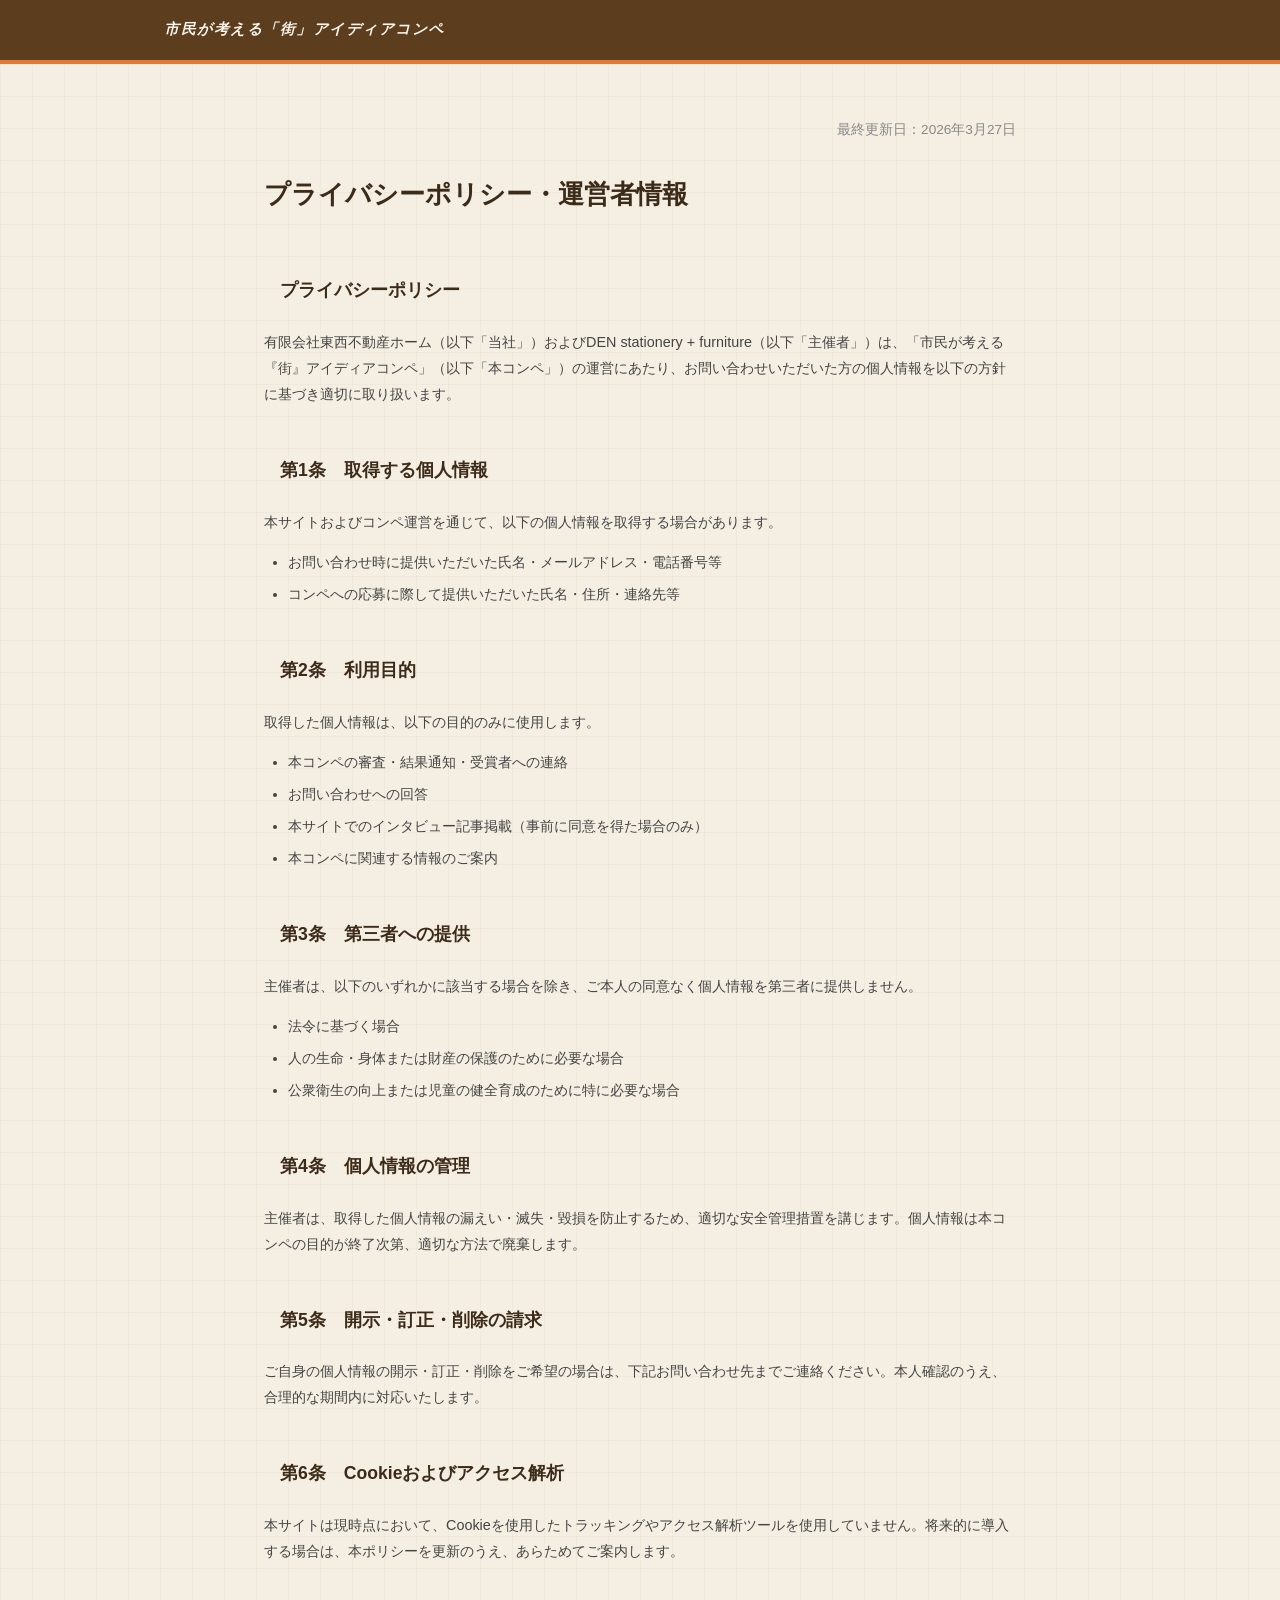
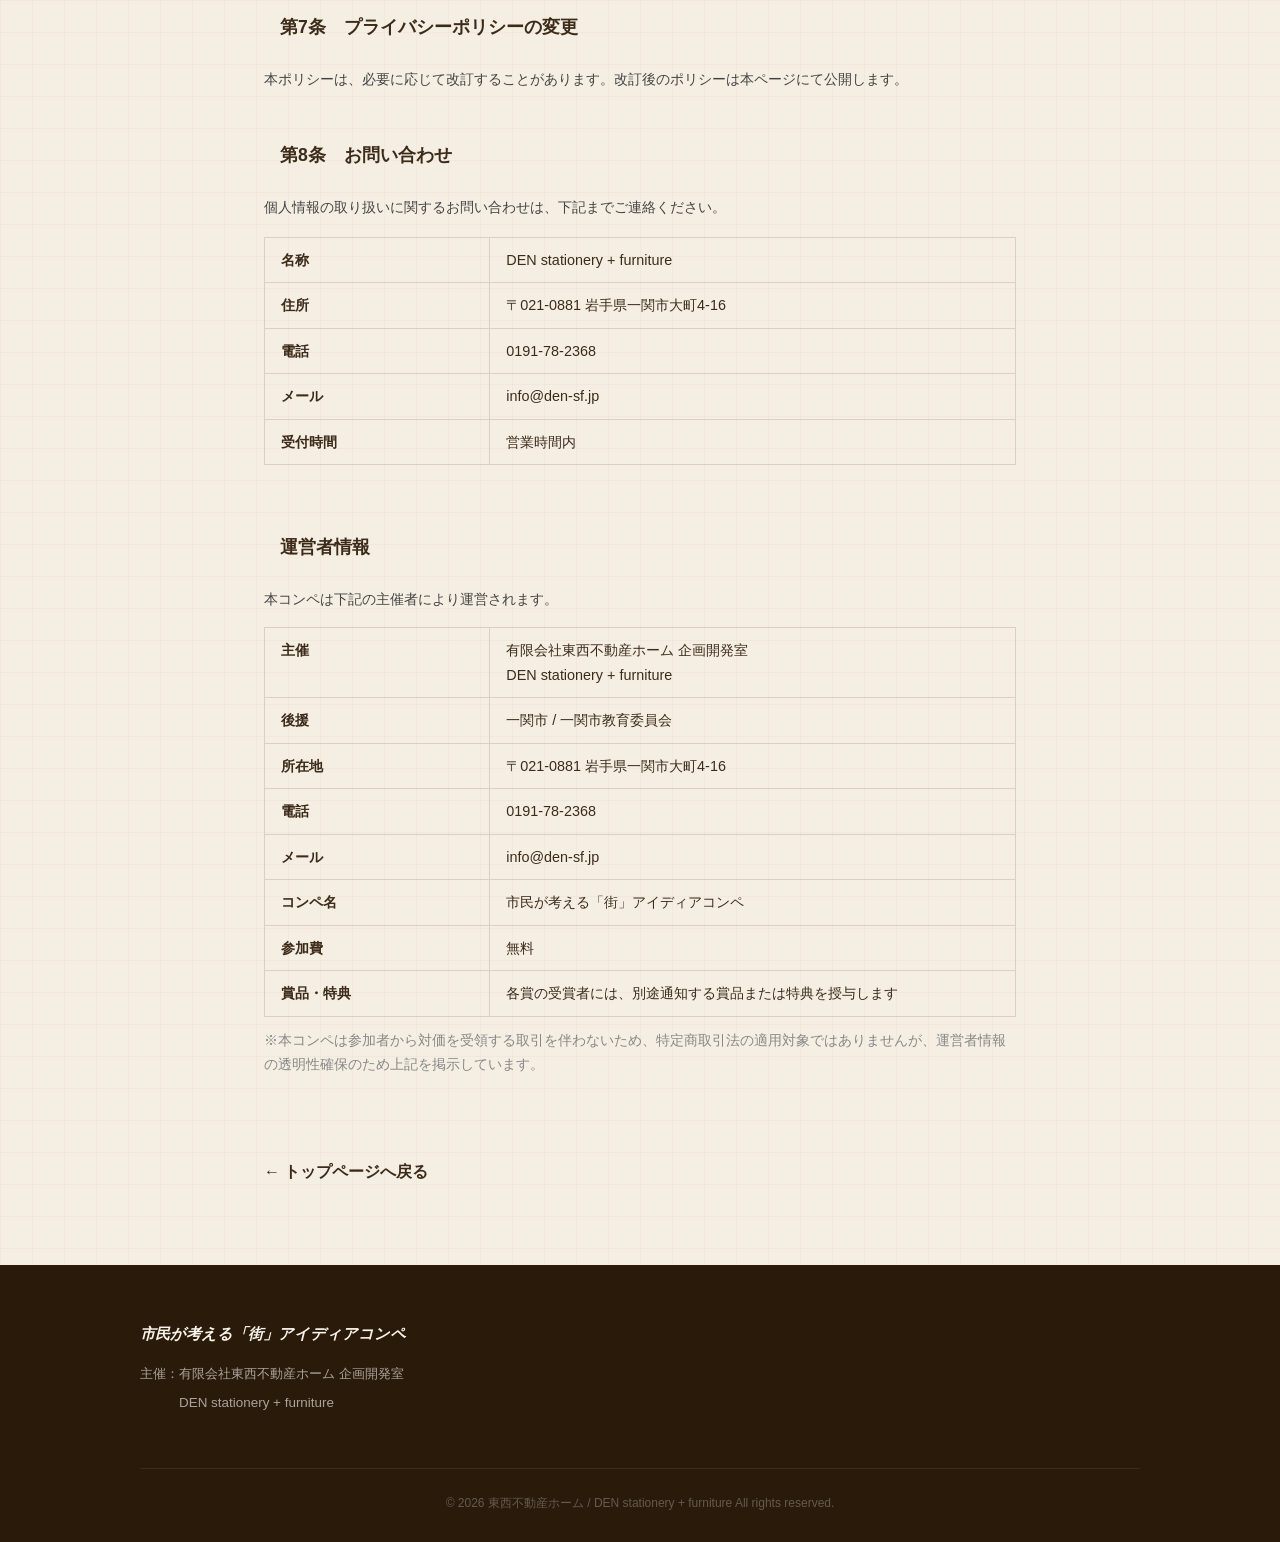
==== privacy-policy.html @ beafdbe0 "third" ====
<!DOCTYPE html>
<html lang="ja">
<head>
  <meta charset="UTF-8">
  <meta name="viewport" content="width=device-width, initial-scale=1.0">
  <title>プライバシーポリシー・運営者情報 | 市民が考える「街」アイディアコンペ</title>
  <link rel="icon" type="image/svg+xml" href="favicon.svg">
  <link rel="stylesheet" href="style.css">
  <style>
    .policy-page {
      max-width: 800px;
      margin: 0 auto;
      padding: 40px 24px 80px;
    }
    .policy-page h1 {
      font-size: 1.6rem;
      color: var(--color-primary);
      border-bottom: 3px solid var(--color-accent);
      padding-bottom: 12px;
      margin-bottom: 40px;
    }
    .policy-section {
      margin-bottom: 40px;
    }
    .policy-section h2 {
      font-size: 1.1rem;
      color: var(--color-primary);
      background: var(--color-bg-light);
      border-left: 4px solid var(--color-accent);
      padding: 8px 16px;
      margin-bottom: 16px;
    }
    .policy-section h3 {
      font-size: 1rem;
      color: var(--color-primary);
      margin: 20px 0 8px;
    }
    .policy-section p, .policy-section li {
      font-size: 0.9rem;
      line-height: 1.8;
      color: #444;
    }
    .policy-section ul {
      padding-left: 1.5em;
      margin: 8px 0;
    }
    .policy-section ul li {
      margin-bottom: 6px;
    }
    .operator-table {
      width: 100%;
      border-collapse: collapse;
      font-size: 0.9rem;
      margin-top: 8px;
    }
    .operator-table th, .operator-table td {
      border: 1px solid #d9cfc4;
      padding: 10px 16px;
      text-align: left;
      vertical-align: top;
    }
    .operator-table th {
      background: var(--color-bg-light);
      color: var(--color-primary);
      width: 30%;
      white-space: nowrap;
    }
    .back-link {
      display: inline-block;
      margin-top: 40px;
      color: var(--color-accent);
      text-decoration: none;
      font-weight: bold;
    }
    .back-link:hover { text-decoration: underline; }
    .updated-date {
      font-size: 0.85rem;
      color: #888;
      text-align: right;
      margin-bottom: 32px;
    }
  </style>
</head>
<body>

  <header class="header">
    <div class="container header-container">
      <h1 class="header-title"><a href="/" style="text-decoration:none;color:inherit;">市民が考える「街」アイディアコンペ</a></h1>
    </div>
  </header>

  <main>
    <div class="policy-page">
      <p class="updated-date">最終更新日：2026年3月27日</p>

      <h1>プライバシーポリシー・運営者情報</h1>

      <!-- プライバシーポリシー -->
      <div class="policy-section">
        <h2>プライバシーポリシー</h2>
        <p>有限会社東西不動産ホーム（以下「当社」）およびDEN stationery + furniture（以下「主催者」）は、「市民が考える『街』アイディアコンペ」（以下「本コンペ」）の運営にあたり、お問い合わせいただいた方の個人情報を以下の方針に基づき適切に取り扱います。</p>
      </div>

      <div class="policy-section">
        <h2>第1条　取得する個人情報</h2>
        <p>本サイトおよびコンペ運営を通じて、以下の個人情報を取得する場合があります。</p>
        <ul>
          <li>お問い合わせ時に提供いただいた氏名・メールアドレス・電話番号等</li>
          <li>コンペへの応募に際して提供いただいた氏名・住所・連絡先等</li>
        </ul>
      </div>

      <div class="policy-section">
        <h2>第2条　利用目的</h2>
        <p>取得した個人情報は、以下の目的のみに使用します。</p>
        <ul>
          <li>本コンペの審査・結果通知・受賞者への連絡</li>
          <li>お問い合わせへの回答</li>
          <li>本サイトでのインタビュー記事掲載（事前に同意を得た場合のみ）</li>
          <li>本コンペに関連する情報のご案内</li>
        </ul>
      </div>

      <div class="policy-section">
        <h2>第3条　第三者への提供</h2>
        <p>主催者は、以下のいずれかに該当する場合を除き、ご本人の同意なく個人情報を第三者に提供しません。</p>
        <ul>
          <li>法令に基づく場合</li>
          <li>人の生命・身体または財産の保護のために必要な場合</li>
          <li>公衆衛生の向上または児童の健全育成のために特に必要な場合</li>
        </ul>
      </div>

      <div class="policy-section">
        <h2>第4条　個人情報の管理</h2>
        <p>主催者は、取得した個人情報の漏えい・滅失・毀損を防止するため、適切な安全管理措置を講じます。個人情報は本コンペの目的が終了次第、適切な方法で廃棄します。</p>
      </div>

      <div class="policy-section">
        <h2>第5条　開示・訂正・削除の請求</h2>
        <p>ご自身の個人情報の開示・訂正・削除をご希望の場合は、下記お問い合わせ先までご連絡ください。本人確認のうえ、合理的な期間内に対応いたします。</p>
      </div>

      <div class="policy-section">
        <h2>第6条　Cookieおよびアクセス解析</h2>
        <p>本サイトは現時点において、Cookieを使用したトラッキングやアクセス解析ツールを使用していません。将来的に導入する場合は、本ポリシーを更新のうえ、あらためてご案内します。</p>
      </div>

      <div class="policy-section">
        <h2>第7条　プライバシーポリシーの変更</h2>
        <p>本ポリシーは、必要に応じて改訂することがあります。改訂後のポリシーは本ページにて公開します。</p>
      </div>

      <div class="policy-section">
        <h2>第8条　お問い合わせ</h2>
        <p>個人情報の取り扱いに関するお問い合わせは、下記までご連絡ください。</p>
        <table class="operator-table" style="margin-top:16px;">
          <tr><th>名称</th><td>DEN stationery + furniture</td></tr>
          <tr><th>住所</th><td>〒021-0881 岩手県一関市大町4-16</td></tr>
          <tr><th>電話</th><td>0191-78-2368</td></tr>
          <tr><th>メール</th><td>&#105;&#110;&#102;&#111;&#64;&#100;&#101;&#110;&#45;&#115;&#102;&#46;&#106;&#112;</td></tr>
          <tr><th>受付時間</th><td>営業時間内</td></tr>
        </table>
      </div>

      <!-- 運営者情報（特定商取引法に準じた表示） -->
      <div class="policy-section" style="margin-top: 60px;">
        <h2>運営者情報</h2>
        <p>本コンペは下記の主催者により運営されます。</p>
        <table class="operator-table">
          <tr><th>主催</th><td>有限会社東西不動産ホーム 企画開発室<br>DEN stationery + furniture</td></tr>
          <tr><th>後援</th><td>一関市 / 一関市教育委員会</td></tr>
          <tr><th>所在地</th><td>〒021-0881 岩手県一関市大町4-16</td></tr>
          <tr><th>電話</th><td>0191-78-2368</td></tr>
          <tr><th>メール</th><td>&#105;&#110;&#102;&#111;&#64;&#100;&#101;&#110;&#45;&#115;&#102;&#46;&#106;&#112;</td></tr>
          <tr><th>コンペ名</th><td>市民が考える「街」アイディアコンペ</td></tr>
          <tr><th>参加費</th><td>無料</td></tr>
          <tr><th>賞品・特典</th><td>各賞の受賞者には、別途通知する賞品または特典を授与します</td></tr>
        </table>
        <p style="margin-top:12px; font-size:0.85rem; color:#888;">※本コンペは参加者から対価を受領する取引を伴わないため、特定商取引法の適用対象ではありませんが、運営者情報の透明性確保のため上記を掲示しています。</p>
      </div>

      <a href="/" class="back-link">← トップページへ戻る</a>
    </div>
  </main>

  <footer class="footer">
    <div class="footer-grid">
      <div class="footer-info">
        <h2 class="footer-logo">市民が考える「街」アイディアコンペ</h2>
        <p>主催：有限会社東西不動産ホーム 企画開発室</p>
        <p>　　　DEN stationery + furniture</p>
      </div>
    </div>
    <div class="copyright">
      &copy; 2026 東西不動産ホーム / DEN stationery + furniture All rights reserved.
    </div>
  </footer>

</body>
</html>
---- style.css ----
/* ＝＝＝ クラフト・ハンドメイド ＝＝＝ */

:root {
  --bg-color: #f5efe3;
  --text-main: #3d2b1a;
  --text-light: #6b4f36;
  --text-muted: #a08060;
  --primary-color: #5c3d1e;
  --accent-color: #e07b39;
  --green: #7c9a6e;
  --tan: #c4a882;
  --cream: #faf5ec;
  --border: #ddd0b8;
  --white: #fffdf8;
}

/* ＝＝＝ ベーススタイル ＝＝＝ */
* {
  box-sizing: border-box;
}

body {
  margin: 0;
  padding: 0;
  font-family: "Helvetica Neue", Arial, "Hiragino Kaku Gothic ProN", "Hiragino Sans", Meiryo, sans-serif;
  background-color: var(--bg-color);
  background-image:
    linear-gradient(rgba(180,150,110,0.07) 1px, transparent 1px),
    linear-gradient(90deg, rgba(180,150,110,0.07) 1px, transparent 1px);
  background-size: 32px 32px;
  color: var(--text-main);
  line-height: 1.7;
}

a {
  text-decoration: none;
  color: inherit;
}

p {
  font-size: 1.2rem;
}

.container {
  max-width: 1000px;
  margin: 0 auto;
  padding: 0 24px;
}

/* ＝＝＝ ヘッダー ＝＝＝ */
.header {
  background-color: var(--primary-color);
  position: sticky;
  top: 0;
  z-index: 100;
  border-bottom: 4px solid var(--accent-color);
}

.header-container {
  display: flex;
  justify-content: space-between;
  align-items: center;
  padding: 0 24px;
  height: 60px;
}

.header-title {
  font-size: 0.92rem;
  font-weight: 700;
  color: var(--cream);
  margin: 0;
  letter-spacing: 1.5px;
  font-style: italic;
}

.header-nav {
  display: none;
  gap: 28px;
  font-size: 0.82rem;
  font-weight: 700;
  color: rgba(255,255,255,0.6);
  letter-spacing: 0.5px;
}

.header-nav a:hover {
  color: var(--accent-color);
  transition: color 0.2s;
}

/* ＝＝＝ ヒーローセクション ＝＝＝ */
.hero-section {
  padding: 48px 20px 64px;
}

.hero-image-wrapper {
  max-width: 820px;
  margin: 0 auto;
  border-radius: 4px;
  overflow: hidden;
  box-shadow:
    4px 4px 0 var(--tan),
    8px 8px 0 rgba(180,150,110,0.3);
  border: 6px solid var(--white);
  background-color: var(--white);
  transform: rotate(-3deg);
}

.hero-image-wrapper img {
  width: 100%;
  height: auto;
  display: block;
}

.hero-text-area {
  text-align: center;
  margin-top: 56px;
}

.hero-catchphrase {
  font-size: 2rem;
  font-weight: 900;
  color: var(--primary-color);
  margin: 0 0 24px;
  letter-spacing: -0.5px;
  line-height: 1.3;
  font-style: italic;
}

.badge {
  display: inline-block;
  background-color: var(--accent-color);
  color: var(--white);
  padding: 8px 24px;
  font-weight: 700;
  font-size: 1.25rem;
  margin-bottom: 20px;
  transform: rotate(-1deg);
  box-shadow: 3px 3px 0 var(--primary-color);
  border-radius: 2px;
}

.hero-description {
  color: var(--text-light);
  max-width: 600px;
  margin: 0 auto;
  font-size: 1.2rem;
  line-height: 1.85;
}

/* ＝＝＝ スケジュール・結果発表 ＝＝＝ */
.schedule-section {
  background-color: var(--cream);
  padding: 64px 0;
  border-top: 2px dashed var(--border);
  border-bottom: 2px dashed var(--border);
}

.schedule-container {
  max-width: 800px;
  margin: 0 auto;
  text-align: center;
  padding: 0 24px;
}

.section-title-sky {
  font-size: 1.3rem;
  font-weight: 900;
  color: var(--primary-color);
  margin: 0 0 28px;
  display: flex;
  align-items: center;
  justify-content: center;
  gap: 10px;
  font-style: italic;
}

.section-title-sky::before,
.section-title-sky::after {
  content: '';
  display: block;
  flex: 1;
  height: 1px;
  background: var(--border);
  max-width: 80px;
}

.schedule-card {
  background-color: var(--white);
  padding: 36px 40px;
  border-radius: 4px;
  box-shadow: 4px 4px 0 var(--tan);
  border: 1.5px solid var(--border);
}

.schedule-card p {
  color: var(--text-light);
  margin: 0;
  line-height: 1.85;
}

.announce-date {
  font-size: 2rem;
  font-weight: 900;
  color: var(--accent-color);
  margin: 28px 0;
  font-style: italic;
}

.note-text {
  font-size: 0.82rem;
  color: var(--text-muted);
}

/* 賞のグリッド */
.awards-grid {
  display: grid;
  grid-template-columns: repeat(2, 1fr);
  gap: 10px;
  margin-top: 28px;
}

.award-item {
  padding: 12px 16px;
  border-radius: 3px;
  display: flex;
  flex-direction: column;
  justify-content: center;
  font-size: 0.88rem;
  text-align: left;
  border: 1.5px solid transparent;
}

.award-item span:first-child {
  font-weight: 700;
}

.award-item span:last-child {
  font-size: 0.75rem;
  margin-top: 3px;
}

.award-gold    { background-color: #fef9ec; border-color: #f0d080; color: #7a5a00; }
.award-silver  { background-color: #f5f5f0; border-color: #c8c8b8; color: #505048; }
.award-special { background-color: #fdf0e8; border-color: #e8b090; color: #7a3010; }
.award-wish    { background-color: #f0ede8; border-color: #c4a882; color: #5c3d1e; }
.award-fun     { background-color: #edf4ec; border-color: #a8c8a0; color: #2a5a28; }

/* ＝＝＝ 審査写真ギャラリー ＝＝＝ */
.exam-photos {
  display: grid;
  grid-template-columns: 1fr 1fr;
  gap: 16px;
  margin-top: 28px;
}

.exam-photo {
  background-color: var(--white);
  border: 5px solid var(--white);
  box-shadow: 3px 3px 0 var(--tan);
  overflow: hidden;
  transition: transform 0.25s, box-shadow 0.25s;
}

.exam-photo img {
  width: 100%;
  height: 180px;
  object-fit: cover;
  display: block;
}

.exam-photo-caption {
  display: block;
  font-size: 0.72rem;
  color: var(--text-muted);
  padding: 8px 6px 6px;
  font-style: italic;
  letter-spacing: 0.3px;
  text-align: center;
}

.exam-photo--1 { transform: rotate(-1.5deg); }
.exam-photo--2 { transform: rotate(1deg); }
.exam-photo--3 { transform: rotate(-0.8deg); grid-column: 1 / -1; }

.exam-photo--3 img {
  height: 220px;
}

.exam-photo:hover {
  transform: rotate(0deg) scale(1.02);
  box-shadow: 5px 5px 0 var(--tan);
  z-index: 1;
  position: relative;
}

@media (min-width: 768px) {
  .exam-photos {
    grid-template-columns: repeat(3, 1fr);
  }
  .exam-photo--3 {
    grid-column: auto;
  }
  .exam-photo img,
  .exam-photo--3 img {
    height: 200px;
  }
}

/* ＝＝＝ インタビューセクション ＝＝＝ */
.interviews-section {
  padding: 80px 0;
}

.section-header {
  text-align: center;
  margin-bottom: 48px;
}

.section-header h3 {
  font-size: 1.6rem;
  font-weight: 900;
  color: var(--primary-color);
  margin: 0 0 12px;
  font-style: italic;
}

.section-header p {
  color: var(--text-light);
  margin: 0 auto 12px;
  max-width: 680px;
  font-size: 1.2rem;
  line-height: 1.8;
}

.interviews-grid {
  display: grid;
  grid-template-columns: 1fr;
  gap: 28px;
}

.interview-card {
  background-color: var(--white);
  border-radius: 4px;
  overflow: hidden;
  box-shadow: 3px 3px 0 var(--tan);
  border: 1.5px solid var(--border);
  transition: transform 0.25s, box-shadow 0.25s;
}

.interview-card:hover {
  transform: translate(-2px, -2px);
  box-shadow: 5px 5px 0 var(--tan);
}

.card-image-wrapper {
  position: relative;
  background-color: #ede4d4;
  aspect-ratio: 4/3;
  display: flex;
  align-items: center;
  justify-content: center;
  overflow: hidden;
}

.coming-soon-overlay {
  position: absolute;
  top: 0; left: 0; right: 0; bottom: 0;
  background-color: rgba(237, 228, 212, 0.65);
  backdrop-filter: blur(3px);
  -webkit-backdrop-filter: blur(3px);
  display: flex;
  align-items: center;
  justify-content: center;
  z-index: 10;
}

.coming-soon-label {
  background-color: var(--primary-color);
  color: var(--cream);
  padding: 6px 18px;
  border-radius: 2px;
  font-size: 0.72rem;
  font-weight: 700;
  letter-spacing: 2px;
  text-transform: uppercase;
  transform: rotate(-1.5deg);
  box-shadow: 2px 2px 0 rgba(0,0,0,0.2);
}

.card-icon {
  font-size: 3.5rem;
  opacity: 0.18;
  transition: transform 0.4s;
}

.interview-card:hover .card-icon {
  transform: scale(1.08) rotate(3deg);
}

.card-content {
  padding: 24px 28px;
  border-top: 2px dashed var(--border);
}

.card-vol {
  font-size: 0.7rem;
  font-weight: 700;
  color: var(--accent-color);
  margin-bottom: 8px;
  letter-spacing: 1.5px;
  text-transform: uppercase;
}

.card-title {
  font-size: 1rem;
  font-weight: 700;
  margin: 0 0 10px;
  color: #c4b8a8;
  font-style: italic;
}

.card-desc {
  font-size: 0.84rem;
  color: #c4b8a8;
  margin: 0 0 14px;
  display: -webkit-box;
  -webkit-line-clamp: 3;
  line-clamp: 3;
  -webkit-box-orient: vertical;
  overflow: hidden;
  line-height: 1.65;
}

.card-footer {
  font-size: 0.75rem;
  font-weight: 700;
  color: #c4b8a8;
  letter-spacing: 0.5px;
}

.more-btn-wrapper {
  text-align: center;
  margin-top: 48px;
}

.more-btn {
  background-color: transparent;
  color: var(--text-muted);
  border: 2px dashed var(--border);
  padding: 12px 40px;
  border-radius: 3px;
  font-size: 0.85rem;
  font-weight: 700;
  cursor: not-allowed;
}

/* ＝＝＝ コンペ概要 ＝＝＝ */
.about-section {
  background-color: var(--primary-color);
  padding: 72px 0;
  border-top: none;
}

.about-section .section-header h3 {
  font-size: 1.5rem;
  font-weight: 900;
  color: var(--cream);
  font-style: italic;
}

.about-section .section-header p {
  color: rgba(255,255,255,0.6);
}

.about-card {
  background-color: rgba(255,255,255,0.06);
  border-radius: 4px;
  padding: 40px;
  max-width: 800px;
  margin: 0 auto;
  border: 1px solid rgba(255,255,255,0.12);
}

.about-item {
  margin-bottom: 28px;
}

.about-item:last-child {
  margin-bottom: 0;
}

.about-item h4 {
  font-size: 0.72rem;
  font-weight: 700;
  color: var(--accent-color);
  border-bottom: 1px dashed rgba(255,255,255,0.15);
  padding-bottom: 8px;
  margin: 0 0 12px;
  letter-spacing: 2px;
  text-transform: uppercase;
}

.about-item p {
  font-size: 0.92rem;
  color: rgba(255,255,255,0.72);
  margin: 0;
  line-height: 1.8;
}

.about-grid {
  display: grid;
  grid-template-columns: 1fr;
  gap: 28px;
}

/* ＝＝＝ フッター ＝＝＝ */
.footer {
  background-color: #2a1a0a;
  color: rgba(255,255,255,0.6);
  padding: 56px 24px 28px;
}

.footer-grid {
  display: grid;
  grid-template-columns: 1fr;
  gap: 40px;
  max-width: 1000px;
  margin: 0 auto 48px;
}

.footer-logo {
  color: var(--cream);
  font-size: 0.95rem;
  font-weight: 700;
  margin: 0 0 16px;
  font-style: italic;
}

.footer-info p {
  font-size: 0.84rem;
  margin: 0 0 6px;
  line-height: 1.7;
}

.footer-contact h3 {
  color: var(--cream);
  font-size: 0.75rem;
  margin: 0 0 14px;
  letter-spacing: 1.5px;
  text-transform: uppercase;
  border-bottom: 1px solid rgba(255,255,255,0.12);
  padding-bottom: 8px;
}

.footer-contact p {
  font-size: 0.84rem;
  margin: 0 0 6px;
}

.copyright {
  text-align: center;
  font-size: 0.75rem;
  color: rgba(255,255,255,0.28);
  border-top: 1px solid rgba(255,255,255,0.08);
  padding-top: 24px;
  max-width: 1000px;
  margin: 0 auto;
}

/* ＝＝＝ レスポンシブ対応（PC向け） ＝＝＝ */
@media (min-width: 768px) {
  .header-nav {
    display: flex;
  }

  .hero-catchphrase {
    font-size: 2.6rem;
  }

  .desktop-br {
    display: block;
  }

  .mobile-br {
    display: none;
  }

  .awards-grid {
    grid-template-columns: repeat(5, 1fr);
  }

  .interviews-grid {
    grid-template-columns: repeat(3, 1fr);
  }

  .about-grid {
    grid-template-columns: repeat(2, 1fr);
  }

  .footer-grid {
    grid-template-columns: 1fr 1fr;
  }

  .footer-contact {
    text-align: right;
  }
}

/* スマホ向け改行調整 */
@media (max-width: 767px) {
  .desktop-br {
    display: none;
  }
  .mobile-br {
    display: block;
  }

  .section-header {
    padding: 0 20px;
  }

  .schedule-card {
    padding: 28px 20px;
  }

  .about-card {
    padding: 28px 20px;
  }
}
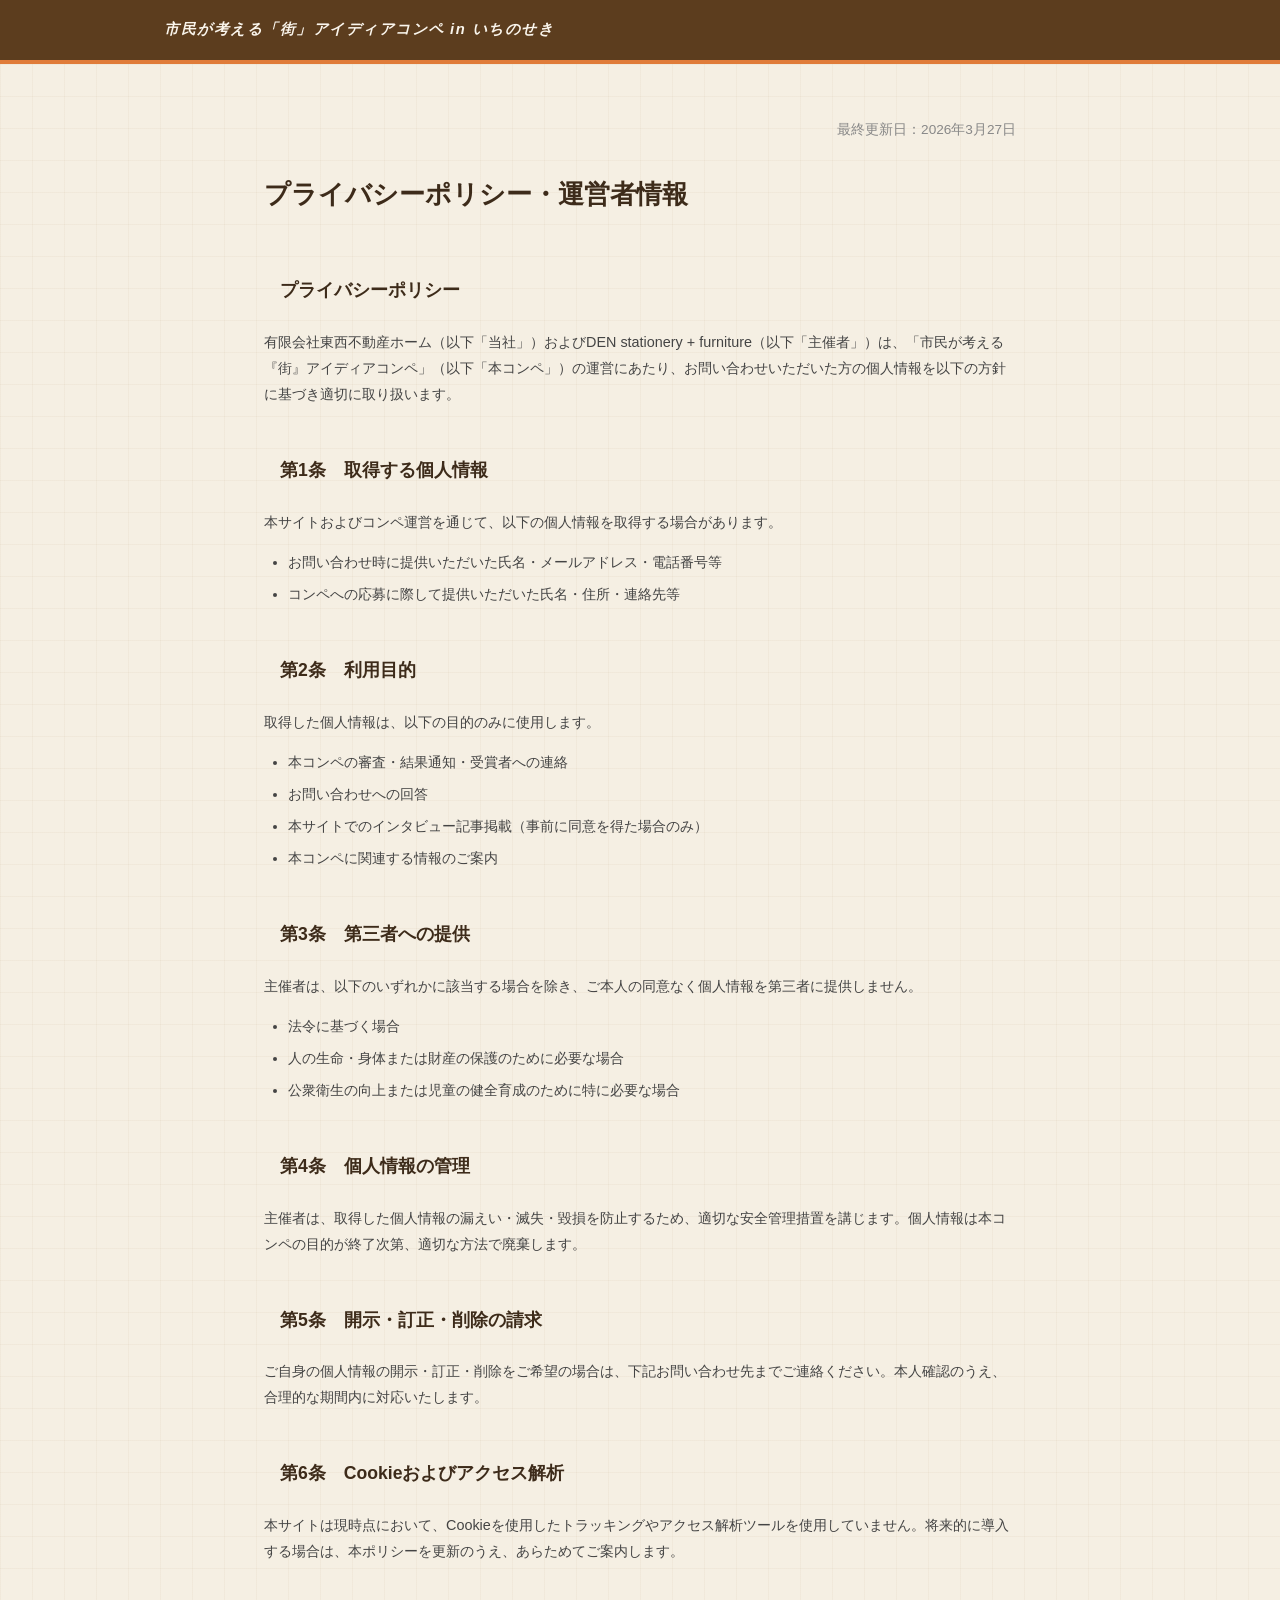
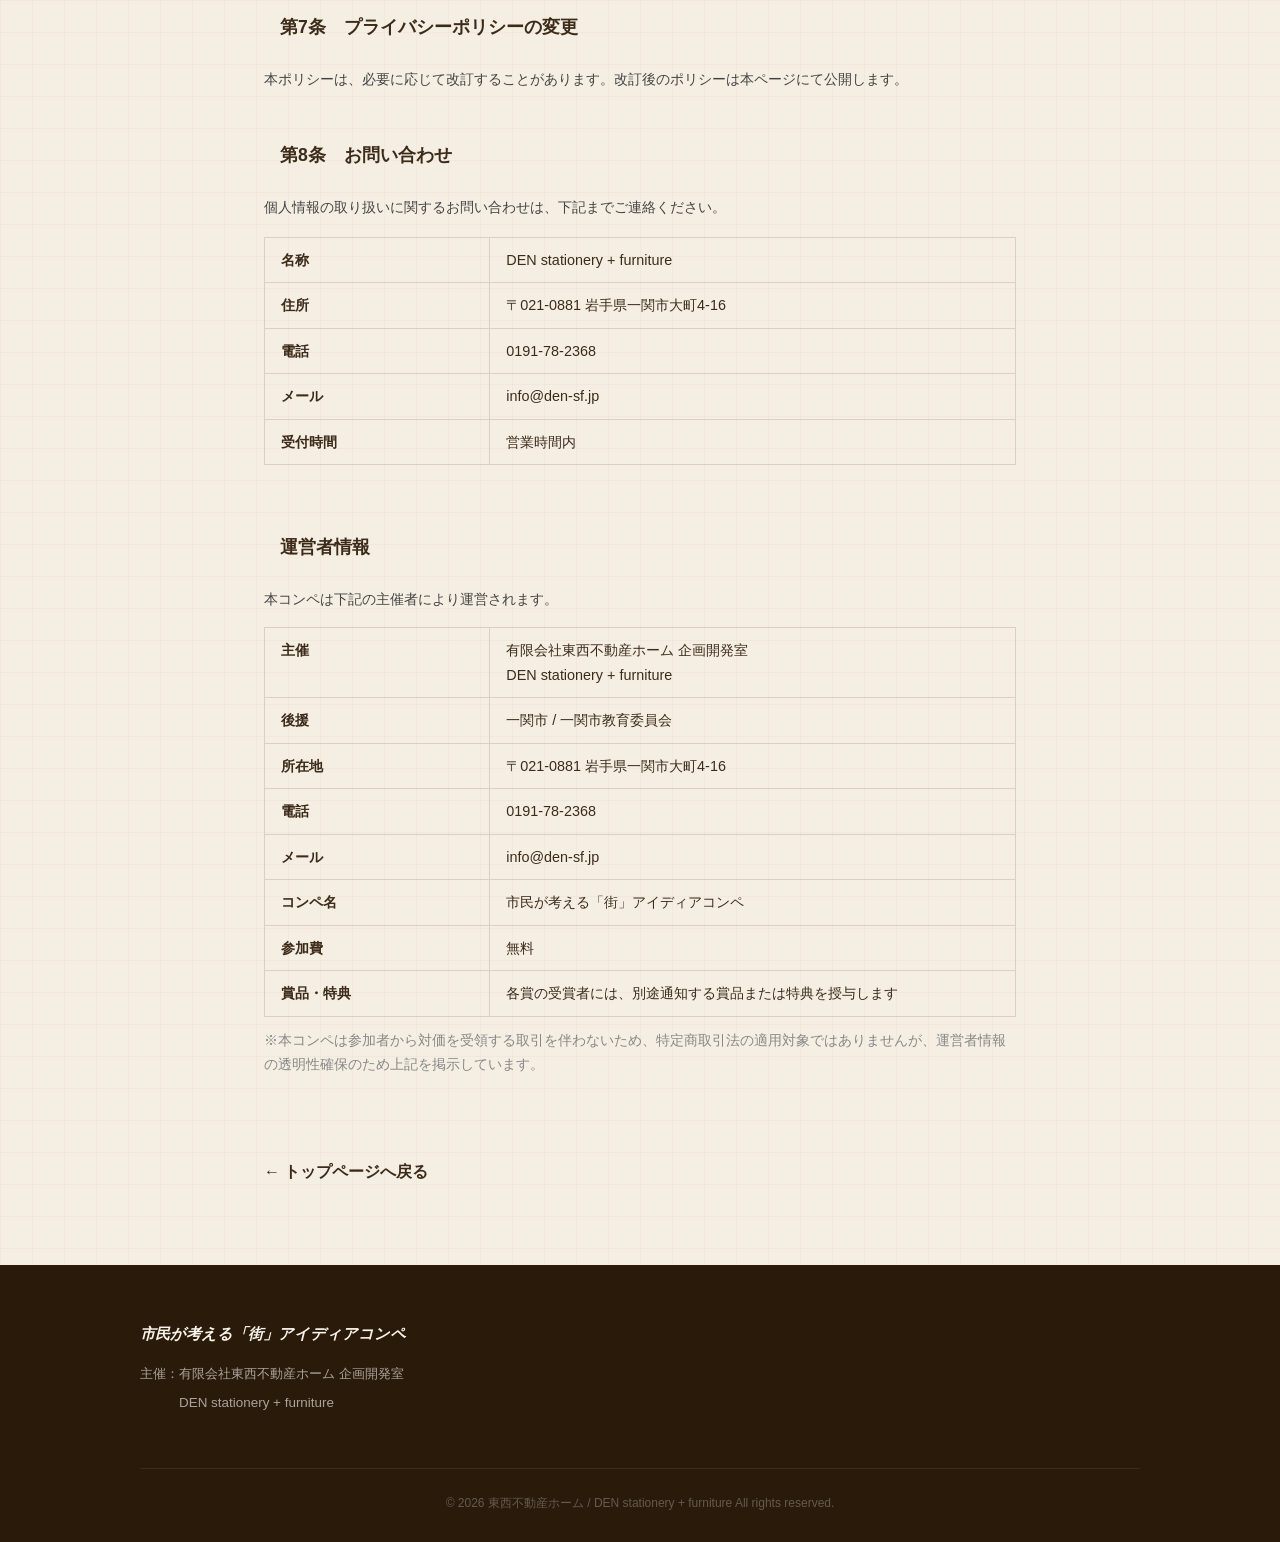
==== commit f89164b3: "審査結果発表セクションを更新 - 受賞結果8作品を掲載（金・銀・特別・あったらいいな・楽しくなる賞） - 受賞カードを横長縦積みレイアウトに変更、ブラー・シャドウ装飾追加 - メッセージ文を手書き風フ" ====
--- a/privacy-policy.html
+++ b/privacy-policy.html
@@ -85,7 +85,7 @@
 
   <header class="header">
     <div class="container header-container">
-      <h1 class="header-title"><a href="/" style="text-decoration:none;color:inherit;">市民が考える「街」アイディアコンペ</a></h1>
+      <h1 class="header-title"><a href="/" style="text-decoration:none;color:inherit;">市民が考える「街」アイディアコンペ in いちのせき</a></h1>
     </div>
   </header>
 
--- a/style.css
+++ b/style.css
@@ -184,6 +184,22 @@
   max-width: 80px;
 }
 
+.section-title-result {
+  font-size: 2.2rem;
+  font-style: normal;
+  letter-spacing: 0.05em;
+  margin-bottom: 36px;
+  padding-bottom: 16px;
+  border-bottom: 3px solid;
+  border-image: linear-gradient(90deg, #e6b800, #b8860b) 1;
+  gap: 14px;
+}
+
+.section-title-result::before,
+.section-title-result::after {
+  display: none;
+}
+
 .schedule-card {
   background-color: var(--white);
   padding: 36px 40px;
@@ -213,37 +229,93 @@
 
 /* 賞のグリッド */
 .awards-grid {
-  display: grid;
-  grid-template-columns: repeat(2, 1fr);
-  gap: 10px;
-  margin-top: 28px;
-}
-
-.award-item {
-  padding: 12px 16px;
-  border-radius: 3px;
   display: flex;
   flex-direction: column;
-  justify-content: center;
-  font-size: 0.88rem;
+  gap: 14px;
+  margin-top: 28px;
+}
+
+.award-item {
+  padding: 20px 28px;
+  border-radius: 10px;
+  display: flex;
+  flex-direction: row;
+  align-items: center;
+  gap: 0;
+  border: 2px solid transparent;
+  filter: drop-shadow(0 4px 16px rgba(0,0,0,0.10));
+  backdrop-filter: blur(8px);
+  -webkit-backdrop-filter: blur(8px);
   text-align: left;
-  border: 1.5px solid transparent;
 }
 
 .award-item span:first-child {
-  font-weight: 700;
+  font-weight: 800;
+  white-space: nowrap;
+  width: 160px;
+  flex-shrink: 0;
+  padding-right: 20px;
+  border-right: 2px solid currentColor;
+  opacity: 0.6;
 }
 
 .award-item span:last-child {
-  font-size: 0.75rem;
-  margin-top: 3px;
-}
-
-.award-gold    { background-color: #fef9ec; border-color: #f0d080; color: #7a5a00; }
-.award-silver  { background-color: #f5f5f0; border-color: #c8c8b8; color: #505048; }
+  font-weight: 600;
+  line-height: 1.6;
+  padding-left: 24px;
+  text-align: left;
+}
+
+.award-gold {
+  background-color: #fffbe8;
+  border-color: #e6b800;
+  color: #7a5a00;
+  box-shadow: 0 2px 10px rgba(230,184,0,0.2);
+}
+.award-gold span:first-child { font-size: 1.4rem; color: #b8860b; }
+.award-gold span:last-child  { font-size: 1.35rem; color: #5a3e00; }
+
+.award-silver {
+  background-color: #f7f7f5;
+  border-color: #a0a090;
+  color: #404040;
+  box-shadow: 0 2px 8px rgba(160,160,144,0.18);
+}
+.award-silver span:first-child { font-size: 1.25rem; color: #707070; }
+.award-silver span:last-child  { font-size: 1.2rem; color: #303030; }
+
 .award-special { background-color: #fdf0e8; border-color: #e8b090; color: #7a3010; }
-.award-wish    { background-color: #f0ede8; border-color: #c4a882; color: #5c3d1e; }
-.award-fun     { background-color: #edf4ec; border-color: #a8c8a0; color: #2a5a28; }
+.award-special span:first-child { font-size: 1.0rem; }
+.award-special span:last-child  { font-size: 1.05rem; }
+
+.award-wish { background-color: #f0ede8; border-color: #c4a882; color: #5c3d1e; }
+.award-wish span:first-child { font-size: 1.0rem; }
+.award-wish span:last-child  { font-size: 1.05rem; }
+
+.award-fun { background-color: #edf4ec; border-color: #a8c8a0; color: #2a5a28; }
+.award-fun span:first-child { font-size: 1.0rem; }
+.award-fun span:last-child  { font-size: 1.05rem; }
+
+.award-message {
+  margin-top: 36px;
+  padding: 24px 28px;
+  background: rgba(255,255,255,0.5);
+  border-radius: 8px;
+  font-family: 'Klee One', cursive;
+  font-size: 1.05rem;
+  line-height: 2.0;
+  color: #444;
+  text-align: left;
+}
+
+.award-message p + p {
+  margin-top: 1.2em;
+}
+
+.award-message-signature {
+  text-align: right;
+  margin-top: 1.6em;
+}
 
 /* ＝＝＝ 審査写真ギャラリー ＝＝＝ */
 .exam-photos {
@@ -270,7 +342,7 @@
 
 .exam-photo-caption {
   display: block;
-  font-size: 0.72rem;
+  font-size: 0.75rem;
   color: var(--text-muted);
   padding: 8px 6px 6px;
   font-style: italic;
@@ -403,7 +475,7 @@
 }
 
 .card-vol {
-  font-size: 0.7rem;
+  font-size: 0.75rem;
   font-weight: 700;
   color: var(--accent-color);
   margin-bottom: 8px;
@@ -490,7 +562,7 @@
 }
 
 .about-item h4 {
-  font-size: 0.72rem;
+  font-size: 0.75rem;
   font-weight: 700;
   color: var(--accent-color);
   border-bottom: 1px dashed rgba(255,255,255,0.15);
@@ -586,7 +658,7 @@
   }
 
   .awards-grid {
-    grid-template-columns: repeat(5, 1fr);
+    gap: 16px;
   }
 
   .interviews-grid {
@@ -626,4 +698,29 @@
   .about-card {
     padding: 28px 20px;
   }
-}
+
+  .award-item {
+    flex-direction: column;
+    align-items: flex-start;
+    gap: 8px;
+    padding: 16px 18px;
+  }
+
+  .award-item span:first-child {
+    width: auto;
+    padding-right: 0;
+    border-right: none;
+    border-bottom: 2px solid currentColor;
+    padding-bottom: 8px;
+    margin-bottom: 2px;
+  }
+
+  .award-item span:last-child {
+    padding-left: 0;
+  }
+
+  .award-gold span:first-child  { font-size: 1.15rem; }
+  .award-gold span:last-child   { font-size: 1.1rem; }
+  .award-silver span:first-child { font-size: 1.05rem; }
+  .award-silver span:last-child  { font-size: 1.0rem; }
+}
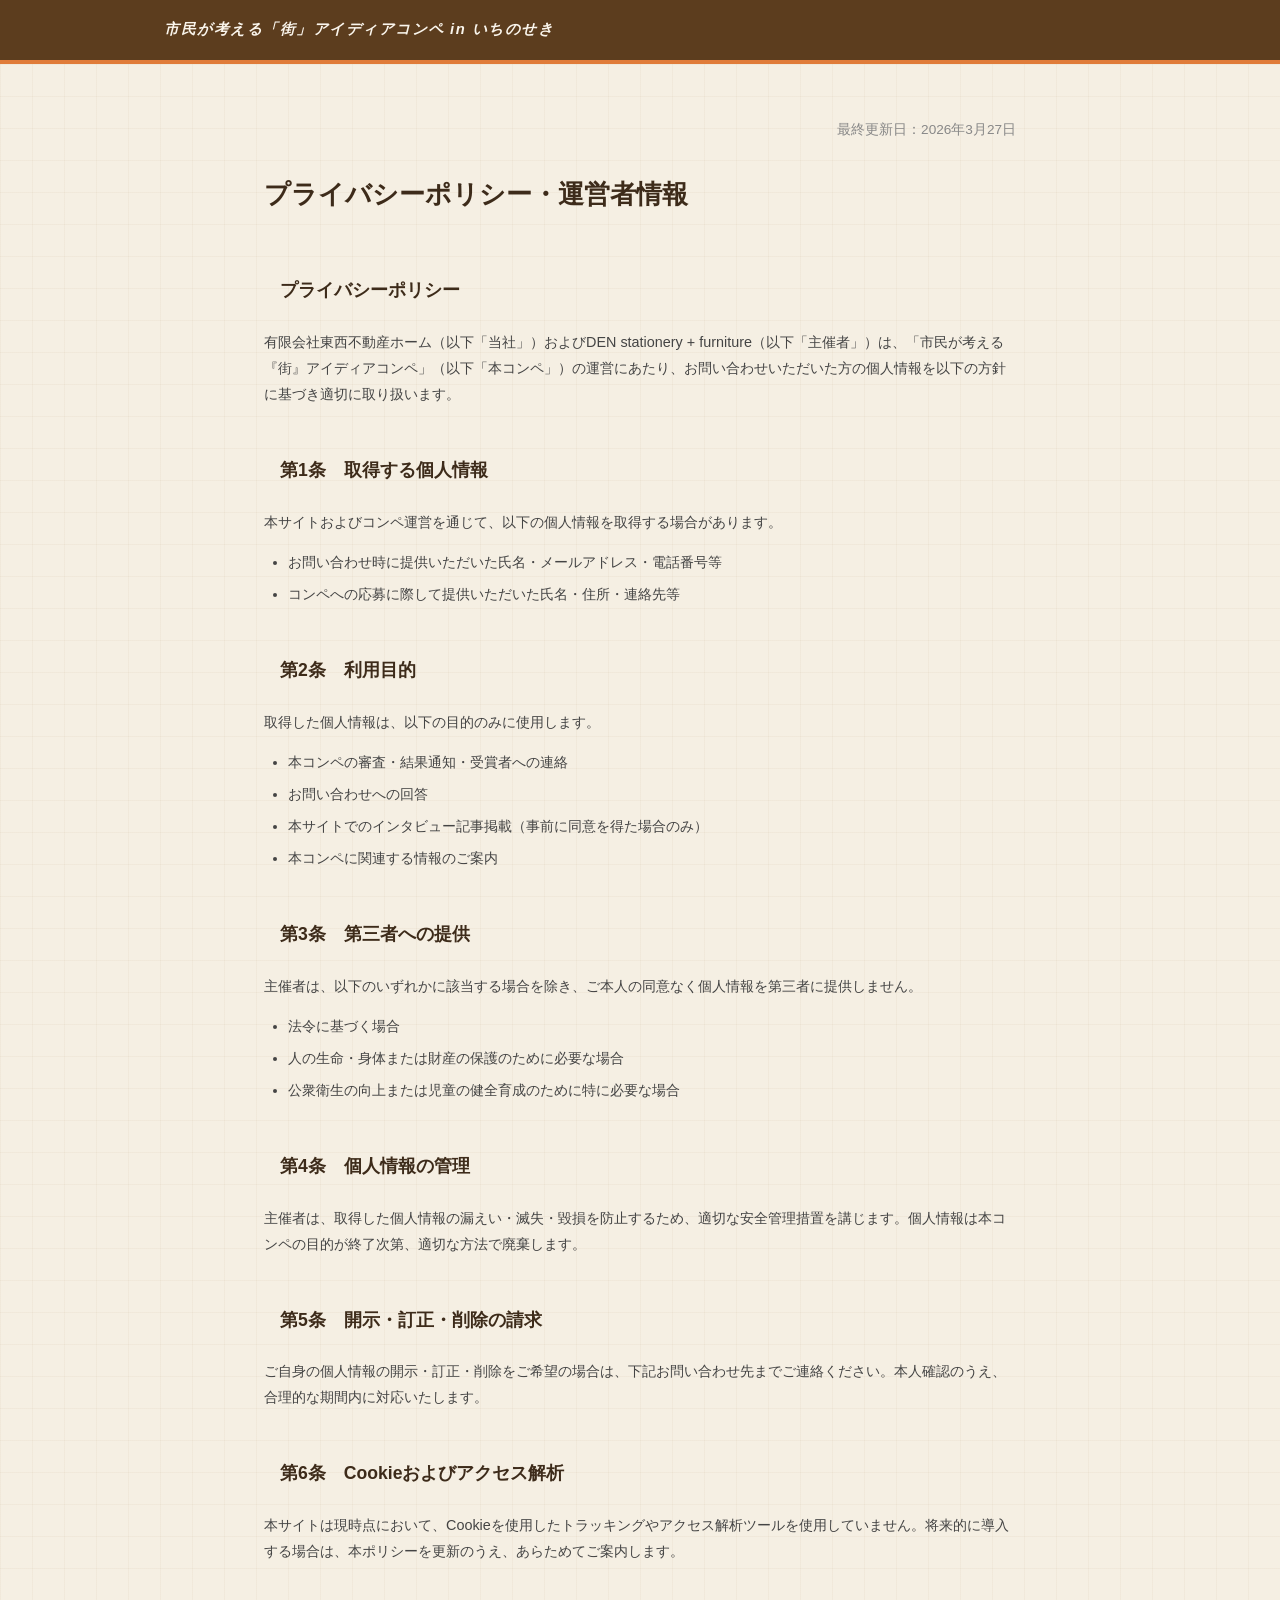
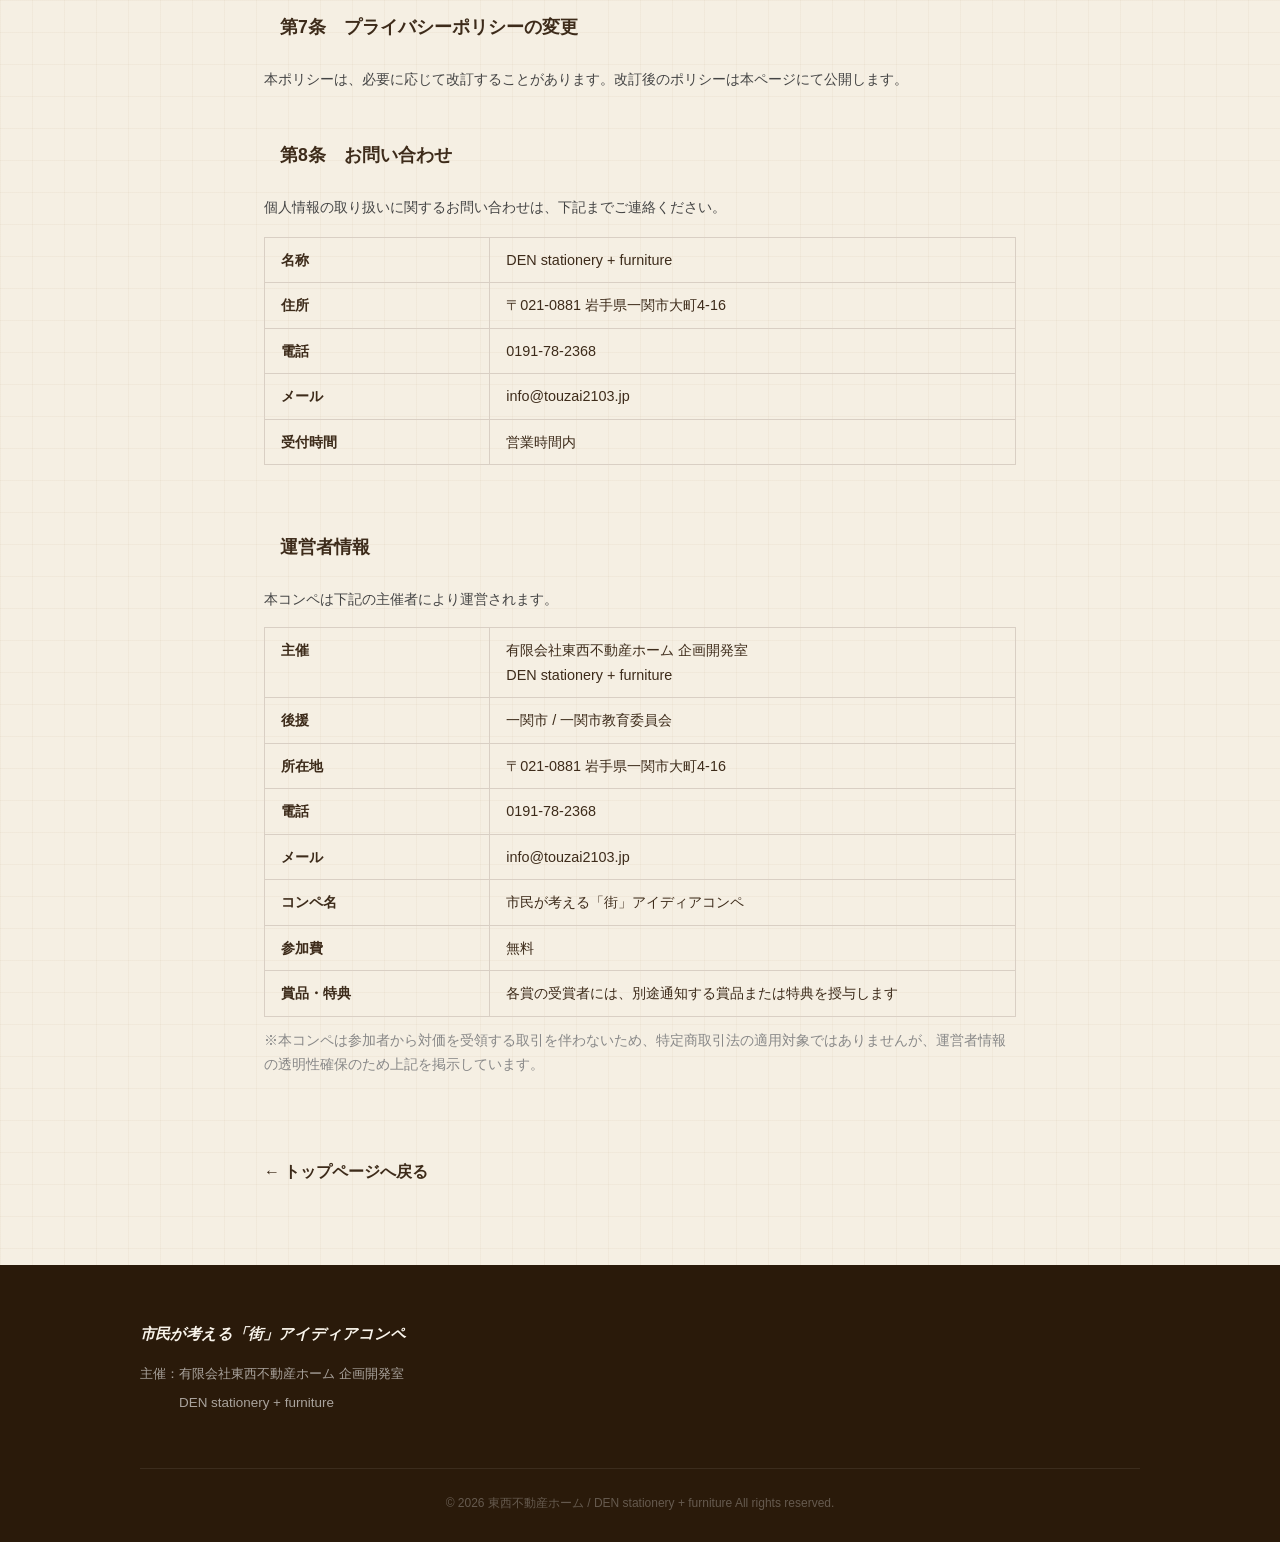
==== commit 1c2e888d: "メールアドレスをinfo@touzai2103.jpに変更 Co-Authored-By: Claude Sonnet 4.6 <noreply@anthropic.com>" ====
--- a/privacy-policy.html
+++ b/privacy-policy.html
@@ -4,6 +4,8 @@
   <meta charset="UTF-8">
   <meta name="viewport" content="width=device-width, initial-scale=1.0">
   <title>プライバシーポリシー・運営者情報 | 市民が考える「街」アイディアコンペ</title>
+  <meta name="description" content="市民が考える「街」アイディアコンペ in いちのせきのプライバシーポリシーおよび運営者情報。主催：有限会社東西不動産ホーム・DEN stationery + furniture。">
+  <link rel="canonical" href="https://machi-compe.pages.dev/privacy-policy.html">
   <link rel="icon" type="image/svg+xml" href="favicon.svg">
   <link rel="stylesheet" href="style.css">
   <style>
@@ -158,7 +160,7 @@
           <tr><th>名称</th><td>DEN stationery + furniture</td></tr>
           <tr><th>住所</th><td>〒021-0881 岩手県一関市大町4-16</td></tr>
           <tr><th>電話</th><td>0191-78-2368</td></tr>
-          <tr><th>メール</th><td>&#105;&#110;&#102;&#111;&#64;&#100;&#101;&#110;&#45;&#115;&#102;&#46;&#106;&#112;</td></tr>
+          <tr><th>メール</th><td>&#105;&#110;&#102;&#111;&#64;&#116;&#111;&#117;&#122;&#97;&#105;&#50;&#49;&#48;&#51;&#46;&#106;&#112;</td></tr>
           <tr><th>受付時間</th><td>営業時間内</td></tr>
         </table>
       </div>
@@ -172,7 +174,7 @@
           <tr><th>後援</th><td>一関市 / 一関市教育委員会</td></tr>
           <tr><th>所在地</th><td>〒021-0881 岩手県一関市大町4-16</td></tr>
           <tr><th>電話</th><td>0191-78-2368</td></tr>
-          <tr><th>メール</th><td>&#105;&#110;&#102;&#111;&#64;&#100;&#101;&#110;&#45;&#115;&#102;&#46;&#106;&#112;</td></tr>
+          <tr><th>メール</th><td>&#105;&#110;&#102;&#111;&#64;&#116;&#111;&#117;&#122;&#97;&#105;&#50;&#49;&#48;&#51;&#46;&#106;&#112;</td></tr>
           <tr><th>コンペ名</th><td>市民が考える「街」アイディアコンペ</td></tr>
           <tr><th>参加費</th><td>無料</td></tr>
           <tr><th>賞品・特典</th><td>各賞の受賞者には、別途通知する賞品または特典を授与します</td></tr>
--- a/style.css
+++ b/style.css
@@ -132,7 +132,7 @@
   color: var(--white);
   padding: 8px 24px;
   font-weight: 700;
-  font-size: 1.25rem;
+  font-size: 1.1rem;
   margin-bottom: 20px;
   transform: rotate(-1deg);
   box-shadow: 3px 3px 0 var(--primary-color);
@@ -153,6 +153,22 @@
   padding: 64px 0;
   border-top: 2px dashed var(--border);
   border-bottom: 2px dashed var(--border);
+  position: relative;
+  overflow: hidden;
+}
+
+.confetti-canvas {
+  position: absolute;
+  inset: 0;
+  width: 100%;
+  height: 100%;
+  pointer-events: none;
+  z-index: 0;
+}
+
+.schedule-section .schedule-container {
+  position: relative;
+  z-index: 1;
 }
 
 .schedule-container {
@@ -184,11 +200,30 @@
   max-width: 80px;
 }
 
+@keyframes result-title-in {
+  0%   { opacity: 0; transform: scale(0.85) translateY(16px); }
+  60%  { opacity: 1; transform: scale(1.04) translateY(-4px); }
+  100% { opacity: 1; transform: scale(1) translateY(0); }
+}
+
+@keyframes result-title-glow {
+  0%, 100% { text-shadow: 0 0 0px rgba(224,123,57,0); }
+  50%       { text-shadow: 0 0 18px rgba(224,123,57,0.45); }
+}
+
+@keyframes trophy-bounce {
+  0%, 100% { transform: translateY(0) rotate(-4deg); }
+  40%       { transform: translateY(-8px) rotate(4deg); }
+  70%       { transform: translateY(-3px) rotate(-2deg); }
+}
+
 .section-title-result {
   font-size: 2.2rem;
   font-style: normal;
   letter-spacing: 0.05em;
-  margin-bottom: 36px;
+  animation: result-title-in 0.7s cubic-bezier(.34,1.56,.64,1) both,
+             result-title-glow 3s ease-in-out 0.8s infinite;
+  margin-bottom: 8px;
   padding-bottom: 16px;
   border-bottom: 3px solid;
   border-image: linear-gradient(90deg, #e6b800, #b8860b) 1;
@@ -198,6 +233,34 @@
 .section-title-result::before,
 .section-title-result::after {
   display: none;
+}
+
+.result-trophy {
+  display: inline-block;
+  animation: trophy-bounce 2.2s ease-in-out 1s infinite;
+  transform-origin: bottom center;
+}
+
+@media (prefers-reduced-motion: reduce) {
+  .section-title-result {
+    animation: none;
+  }
+  .result-trophy {
+    animation: none;
+  }
+  /* open-call はJSがis-visibleを即付与するため、アニメーションだけ無効化 */
+  .open-call-section.is-visible .open-call-inner,
+  .open-call-section.is-visible .open-call-badge,
+  .open-call-section.is-visible .open-call-title .accent::after,
+  .open-call-section.is-visible .open-call-lead,
+  .open-call-section.is-visible .open-call-cards,
+  .open-call-section.is-visible .open-call-sub,
+  .open-call-section.is-visible .open-call-btn,
+  .open-call-btn-arrow {
+    animation: none;
+    opacity: 1;
+    transform: none;
+  }
 }
 
 .schedule-card {
@@ -232,7 +295,7 @@
   display: flex;
   flex-direction: column;
   gap: 14px;
-  margin-top: 28px;
+  margin-top: 0px;
 }
 
 .award-item {
@@ -301,7 +364,7 @@
   padding: 24px 28px;
   background: rgba(255,255,255,0.5);
   border-radius: 8px;
-  font-family: 'Klee One', cursive;
+  font-family: 'Kaisei Opti', serif;
   font-size: 1.05rem;
   line-height: 2.0;
   color: #444;
@@ -379,8 +442,218 @@
 }
 
 /* ＝＝＝ インタビューセクション ＝＝＝ */
+/* ＝＝＝ 随時募集セクション ＝＝＝ */
+
+@keyframes oc-fade-up {
+  from { opacity: 0; transform: translateY(28px); }
+  to   { opacity: 1; transform: translateY(0); }
+}
+
+@keyframes oc-badge-pop {
+  0%   { transform: scale(0.7) rotate(-6deg); opacity: 0; }
+  60%  { transform: scale(1.1) rotate(2deg); opacity: 1; }
+  100% { transform: scale(1) rotate(-2deg); opacity: 1; }
+}
+
+@keyframes oc-pulse {
+  0%, 100% { box-shadow: 0 0 0 0 rgba(224, 123, 57, 0.45); }
+  50%       { box-shadow: 0 0 0 14px rgba(224, 123, 57, 0); }
+}
+
+@keyframes oc-arrow-slide {
+  0%, 100% { transform: translateX(0); }
+  50%       { transform: translateX(6px); }
+}
+
+@keyframes oc-card-glow {
+  0%, 100% { box-shadow: 0 0 8px 4px rgba(224, 123, 57, 0.15); }
+  50%       { box-shadow: 0 0 22px 10px rgba(224, 123, 57, 0.35); }
+}
+
+.open-call-section {
+  padding: 50px 24px;
+  text-align: center;
+  background: linear-gradient(135deg, #fff8ee 0%, #fdf0d8 50%, #fae8c4 100%);
+  border-bottom: 2px dashed var(--border);
+  overflow: hidden;
+  position: relative;
+}
+
+.open-call-section::before,
+.open-call-section::after {
+  content: "✦";
+  position: absolute;
+  font-size: 120px;
+  color: rgba(224,123,57,0.07);
+  pointer-events: none;
+}
+.open-call-section::before { top: -20px; left: -20px; }
+.open-call-section::after  { bottom: -20px; right: -20px; }
+
+.open-call-inner {
+  max-width: 720px;
+  margin: 0 auto;
+  opacity: 0;
+  transform: translateY(28px);
+}
+
+.open-call-section.is-visible .open-call-inner {
+  animation: oc-fade-up 0.7s ease both;
+}
+
+.open-call-badge {
+  display: inline-block;
+  background-color: var(--accent-color);
+  color: #fff;
+  font-size: 0.78rem;
+  font-weight: 900;
+  letter-spacing: 0.12em;
+  padding: 5px 18px;
+  border-radius: 50px;
+  margin-bottom: 20px;
+  opacity: 0;
+}
+
+.open-call-section.is-visible .open-call-badge {
+  animation: oc-badge-pop 0.6s cubic-bezier(.34,1.56,.64,1) 0.2s both;
+}
+
+.open-call-title {
+  font-size: clamp(1.8rem, 5vw, 2.8rem);
+  font-weight: 900;
+  font-style: italic;
+  color: var(--primary-color);
+  line-height: 1.25;
+  margin: 0 0 28px;
+  display: flex;
+  flex-direction: column;
+  align-items: center;
+  gap: 4px;
+}
+
+.open-call-title .accent {
+  color: var(--accent-color);
+  position: relative;
+}
+
+.open-call-title .accent::after {
+  content: "";
+  display: block;
+  height: 4px;
+  background: var(--accent-color);
+  border-radius: 2px;
+  margin-top: 4px;
+  opacity: 0;
+}
+
+.open-call-section.is-visible .open-call-title .accent::after {
+  animation: oc-fade-up 0.5s ease 0.6s both;
+}
+
+.open-call-lead {
+  color: var(--text-light);
+  font-size: 1rem;
+  line-height: 1.9;
+  margin: 0 0 36px;
+  opacity: 0;
+}
+
+.open-call-section.is-visible .open-call-lead {
+  animation: oc-fade-up 0.6s ease 0.3s both;
+}
+
+.open-call-cards {
+  display: flex;
+  gap: 20px;
+  justify-content: center;
+  flex-wrap: wrap;
+  margin-bottom: 36px;
+  opacity: 0;
+}
+
+.open-call-section.is-visible .open-call-cards {
+  animation: oc-fade-up 0.6s ease 0.45s both;
+}
+
+.open-call-card {
+  background: var(--white);
+  border: 1.5px solid var(--border);
+  border-radius: 16px;
+  padding: 24px 32px;
+  min-width: 200px;
+  flex: 1;
+  max-width: 260px;
+  transition: transform 0.2s;
+  animation: oc-card-glow 3.5s ease-in-out infinite;
+}
+
+.open-call-card:hover {
+  transform: translateY(-4px);
+}
+
+.open-call-card-icon {
+  font-size: 2rem;
+  display: block;
+  margin-bottom: 10px;
+}
+
+.open-call-card p {
+  margin: 0;
+  font-size: 1rem;
+  font-weight: 700;
+  color: var(--text-main);
+  line-height: 1.6;
+}
+
+.open-call-sub {
+  color: var(--text-light);
+  font-size: 1rem;
+  line-height: 1.9;
+  margin: 0 0 40px;
+  opacity: 0;
+}
+
+.open-call-section.is-visible .open-call-sub {
+  animation: oc-fade-up 0.6s ease 0.55s both;
+}
+
+.open-call-btn {
+  display: inline-flex;
+  align-items: center;
+  gap: 10px;
+  background-color: var(--accent-color);
+  color: #fff;
+  font-weight: 900;
+  font-size: 1.1rem;
+  padding: 18px 48px;
+  border-radius: 50px;
+  text-decoration: none;
+  opacity: 0;
+  transition: background-color 0.2s, transform 0.2s;
+}
+
+.open-call-section.is-visible .open-call-btn {
+  animation: oc-pulse 2.4s ease-in-out infinite, oc-fade-up 0.6s ease 0.65s both;
+}
+
+.open-call-btn:hover {
+  background-color: #c9682a;
+  transform: scale(1.04);
+  animation: none;
+  box-shadow: 0 6px 20px rgba(224,123,57,0.45);
+}
+
+.open-call-btn-arrow {
+  display: inline-block;
+  animation: oc-arrow-slide 1.4s ease-in-out infinite;
+}
+
+.open-call-btn:hover .open-call-btn-arrow {
+  animation: none;
+}
+
 .interviews-section {
-  padding: 80px 0;
+  padding: 50px 0;
 }
 
 .section-header {
